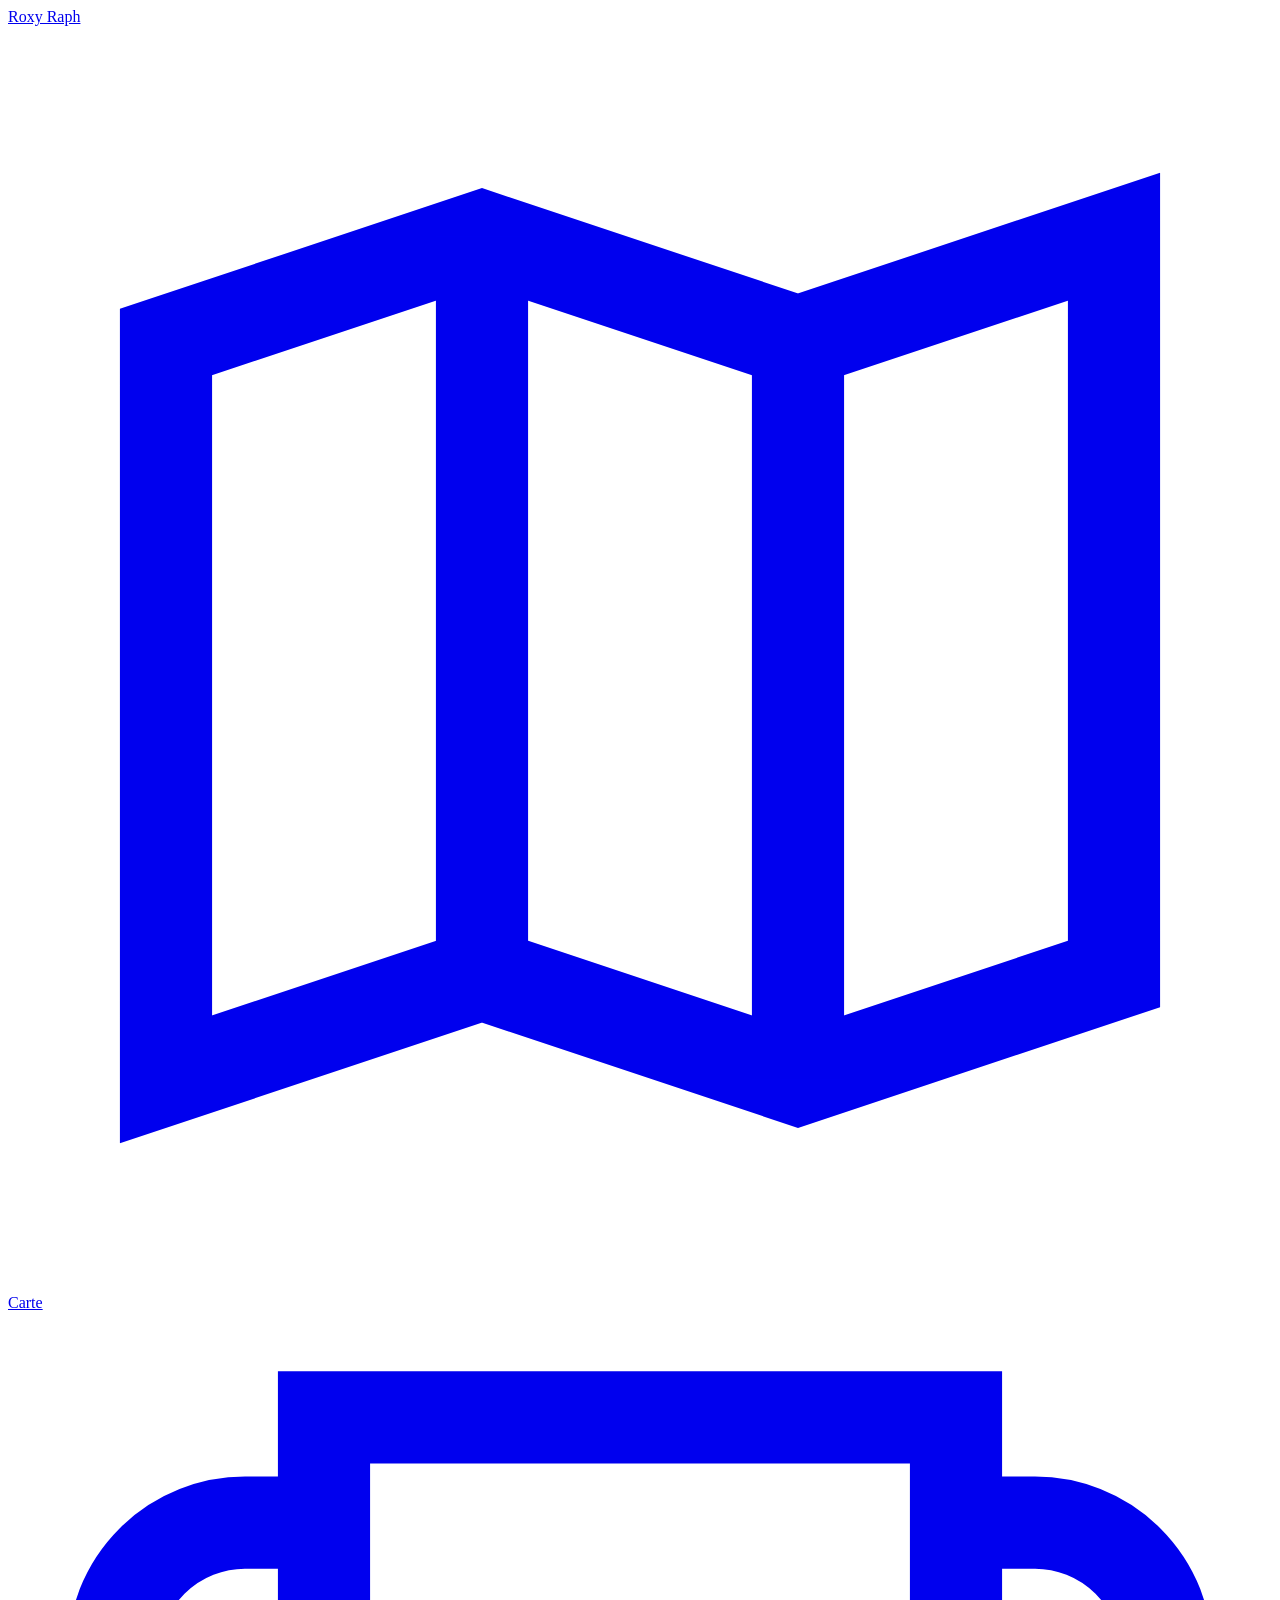
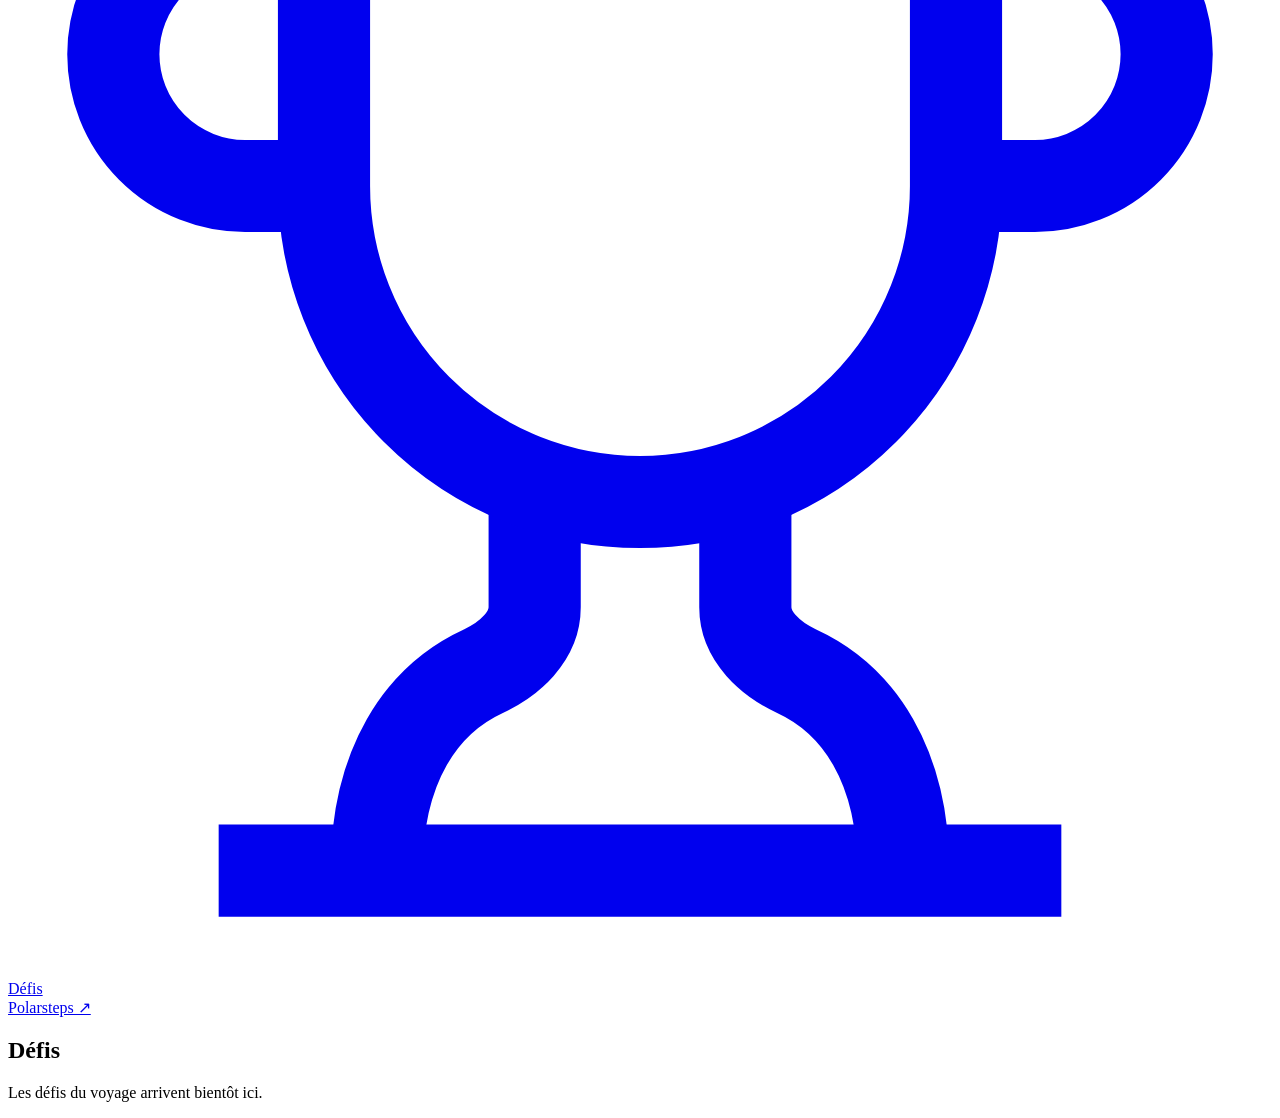
==== defis.html @ 451a27fe "New look" ====
<!DOCTYPE html>
<html lang="fr">
<head>
  <meta charset="UTF-8">
  <meta name="viewport" content="width=device-width, initial-scale=1.0">
  <title>Défis — Roxy Raph</title>
  <link rel="stylesheet" href="/travelguide/css/styles.css">
</head>
<body>
  <header class="header">
    <a class="brand" href="/travelguide/">Roxy Raph</a>

    <nav class="nav" aria-label="Navigation principale">
      <a class="nav-item" href="/travelguide/">
        <svg class="nav-icon" viewBox="0 0 24 24" fill="none" stroke="currentColor" stroke-width="1.75" aria-hidden="true">
          <path d="M3 6l6-2 6 2 6-2v14l-6 2-6-2-6 2V6z"/>
          <path d="M9 4v14M15 6v14"/>
        </svg>
        Carte
      </a>
      <a class="nav-item active" href="/travelguide/defis.html" aria-current="page">
        <svg class="nav-icon" viewBox="0 0 24 24" fill="none" stroke="currentColor" stroke-width="1.75" aria-hidden="true">
          <path d="M6 9H4.5a2.5 2.5 0 0 1 0-5H6"/>
          <path d="M18 9h1.5a2.5 2.5 0 0 0 0-5H18"/>
          <path d="M4 22h16"/>
          <path d="M10 14.66V17c0 .55-.47.98-.97 1.21C7.85 18.75 7 20 7 22"/>
          <path d="M14 14.66V17c0 .55.47.98.97 1.21C16.15 18.75 17 20 17 22"/>
          <path d="M18 2H6v7a6 6 0 0 0 12 0V2z"/>
        </svg>
        Défis
      </a>
    </nav>

    <a
      class="nav-external"
      href="https://www.polarsteps.com/Samulay/26507681-roxy-raph"
      target="_blank"
      rel="noopener noreferrer"
    >
      Polarsteps ↗
    </a>
  </header>

  <main class="content page">
    <section class="page-inner">
      <h1>Défis</h1>
      <p class="page-lead">Les défis du voyage arrivent bientôt ici.</p>
    </section>
  </main>
</body>
</html>
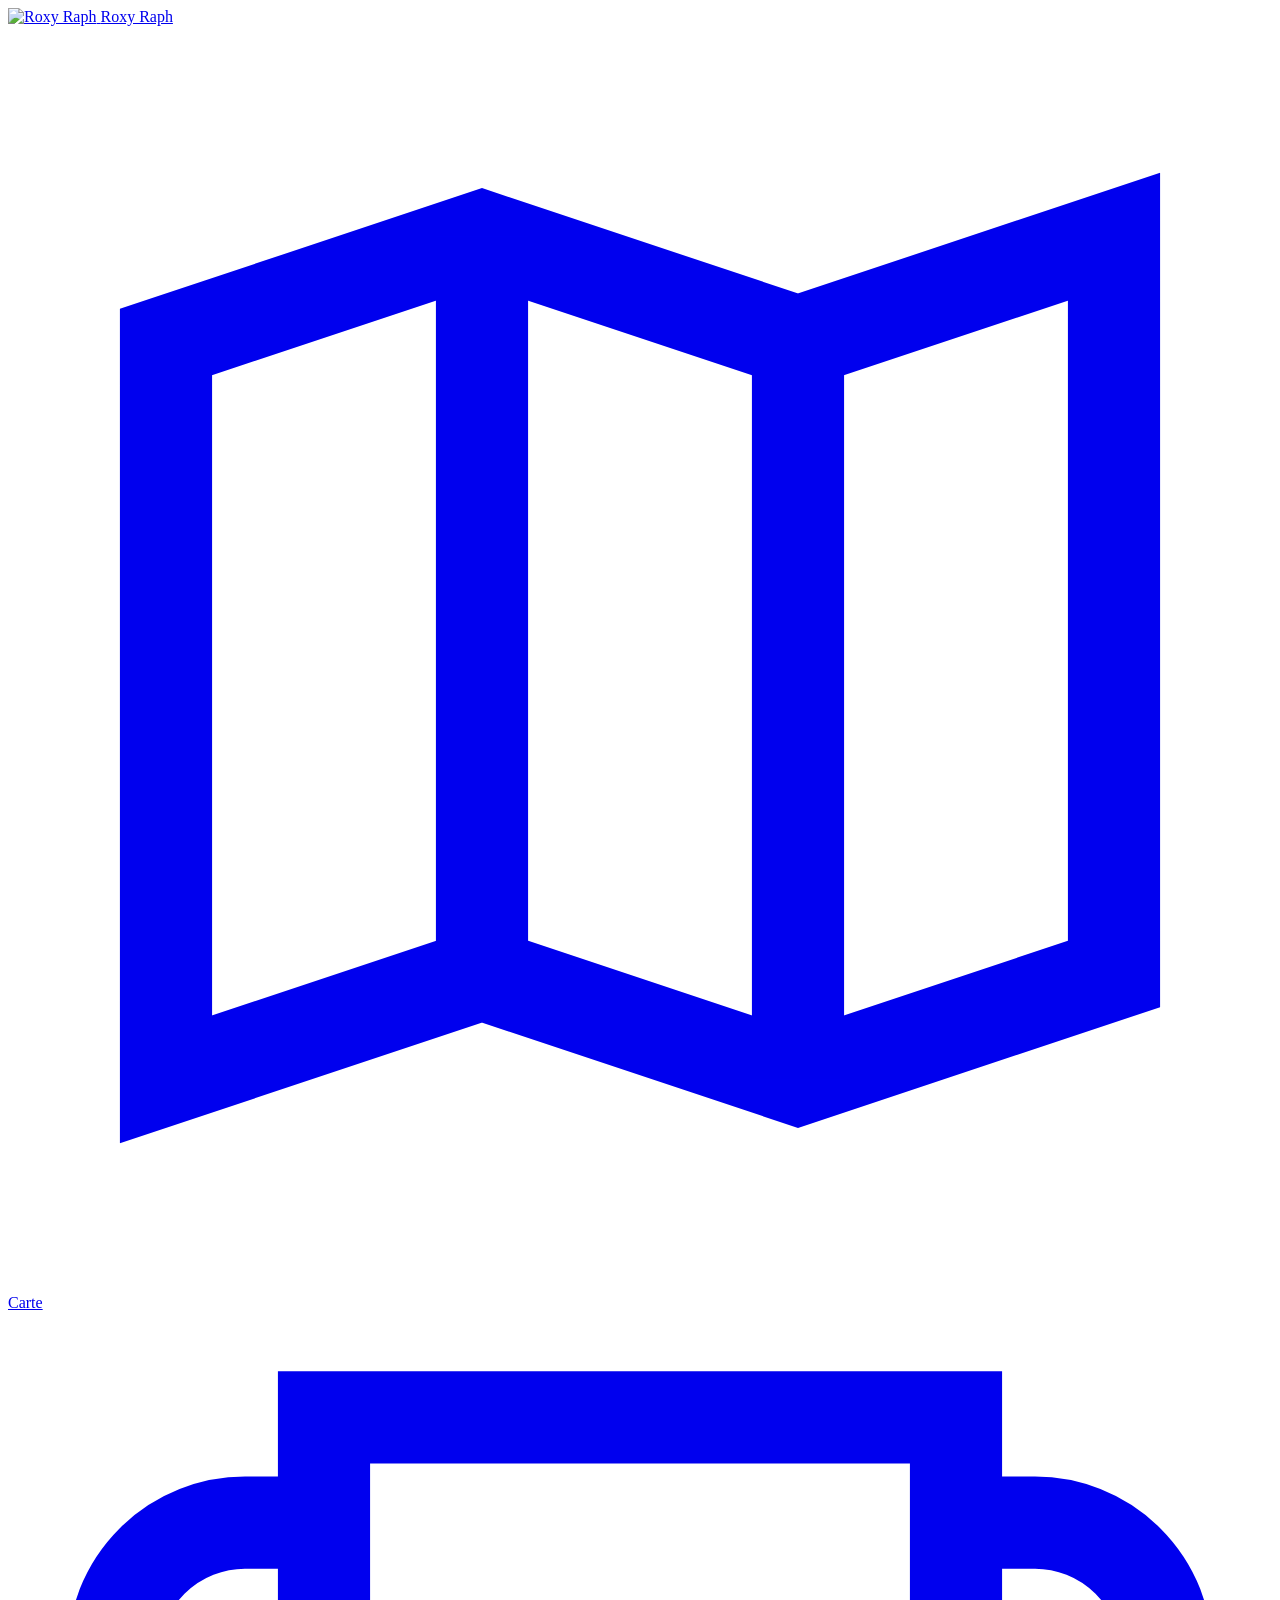
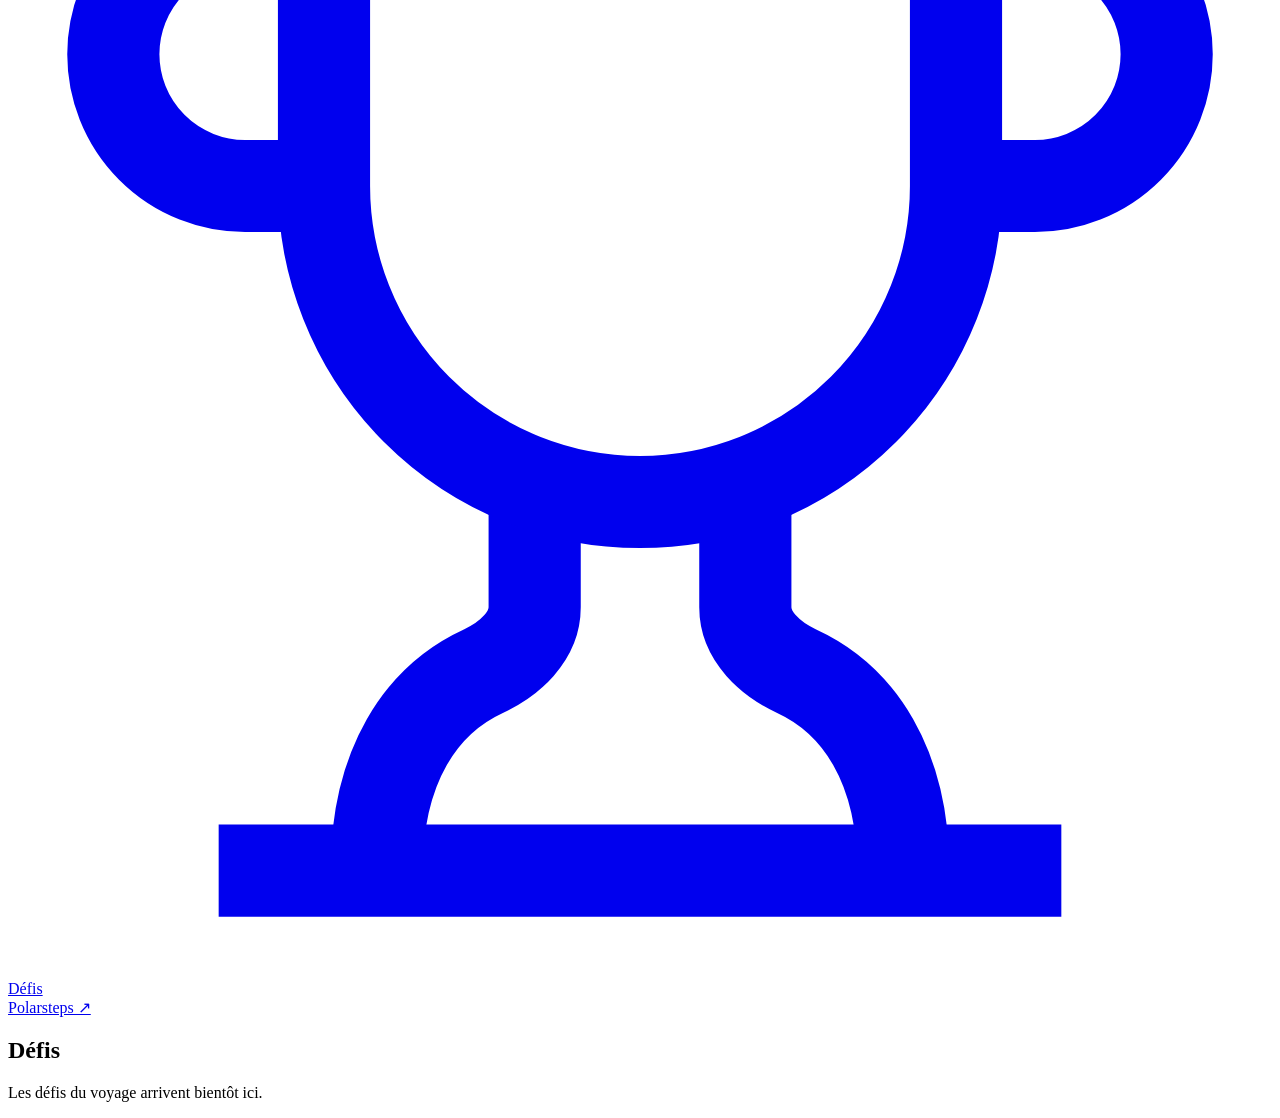
==== commit 4e7f1547: "logo" ====
--- a/defis.html
+++ b/defis.html
@@ -8,7 +8,15 @@
 </head>
 <body>
   <header class="header">
-    <a class="brand" href="/travelguide/">Roxy Raph</a>
+    <a class="brand" href="/travelguide/">
+      <img
+        class="brand-logo"
+        src="/travelguide/assets/logo.png"
+        alt="Roxy Raph"
+        onerror="this.closest('.brand').classList.add('no-logo')"
+      >
+      <span class="brand-text">Roxy Raph</span>
+    </a>
 
     <nav class="nav" aria-label="Navigation principale">
       <a class="nav-item" href="/travelguide/">
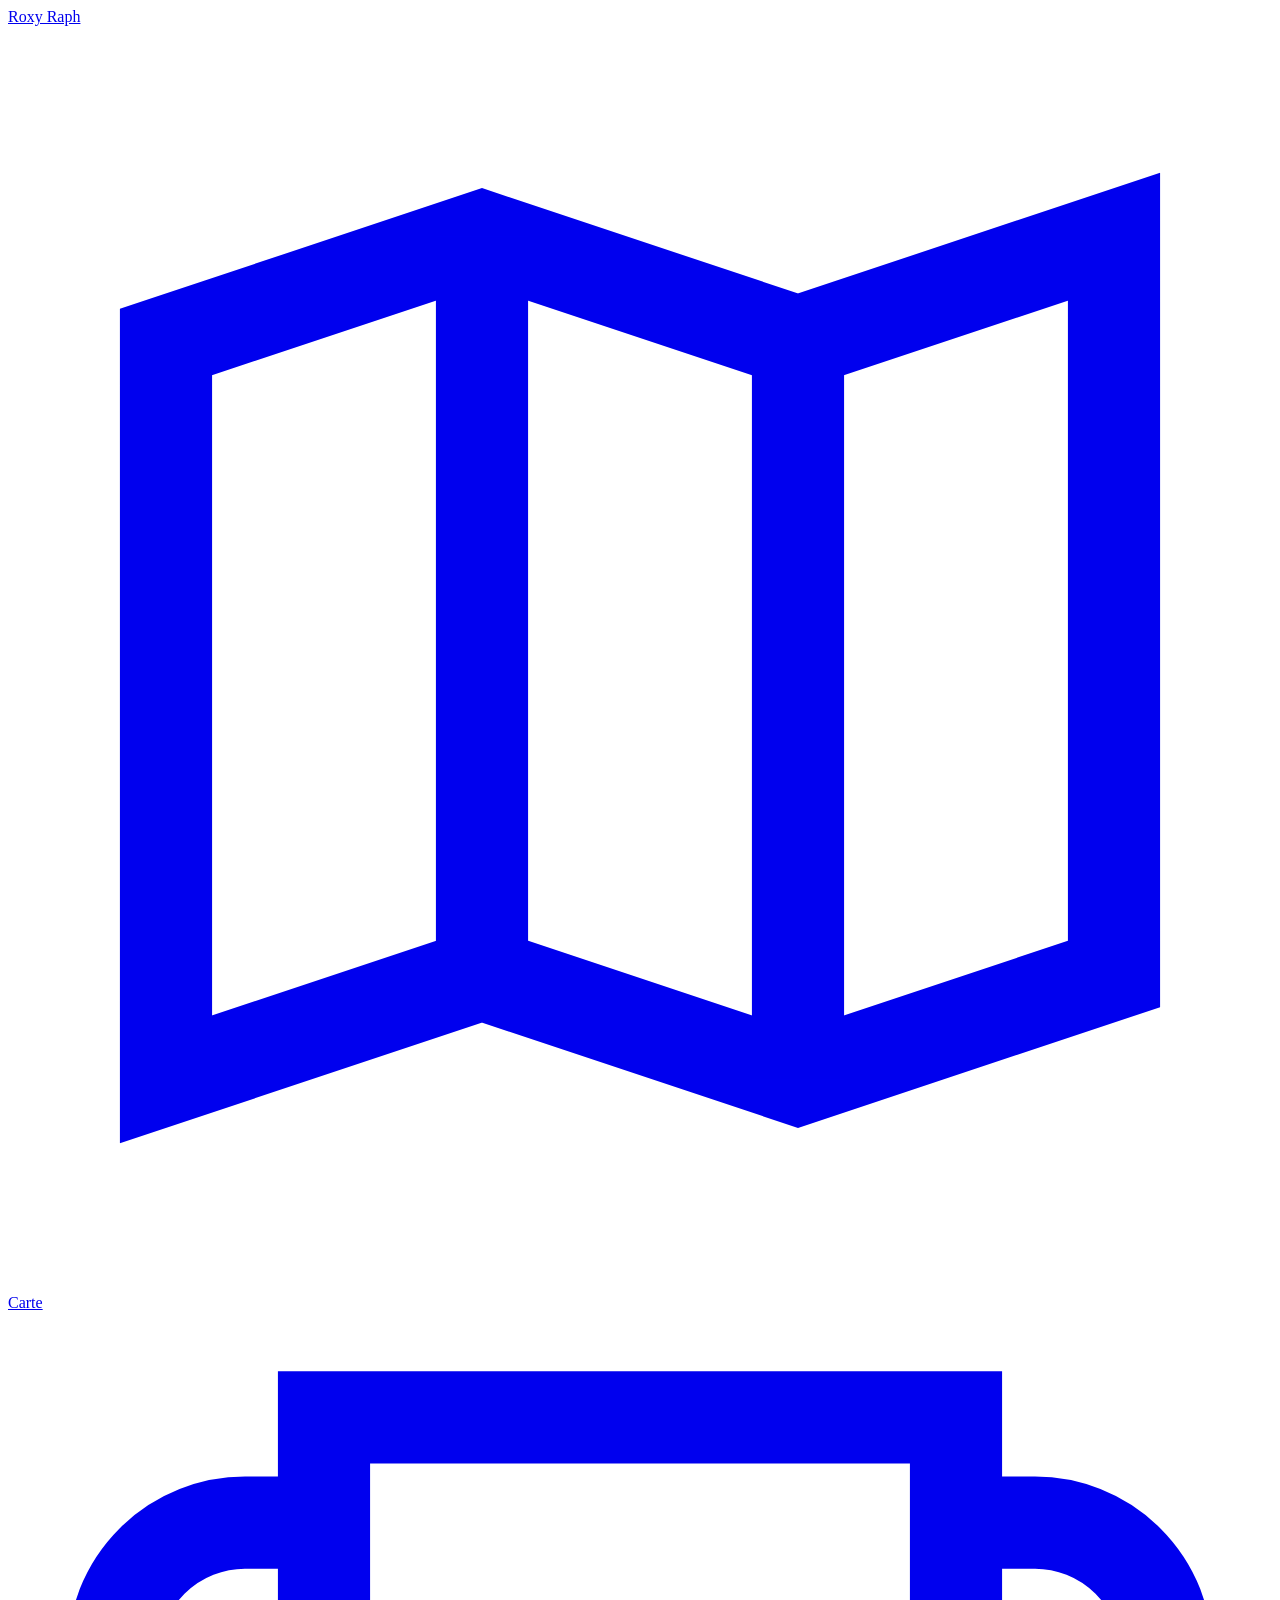
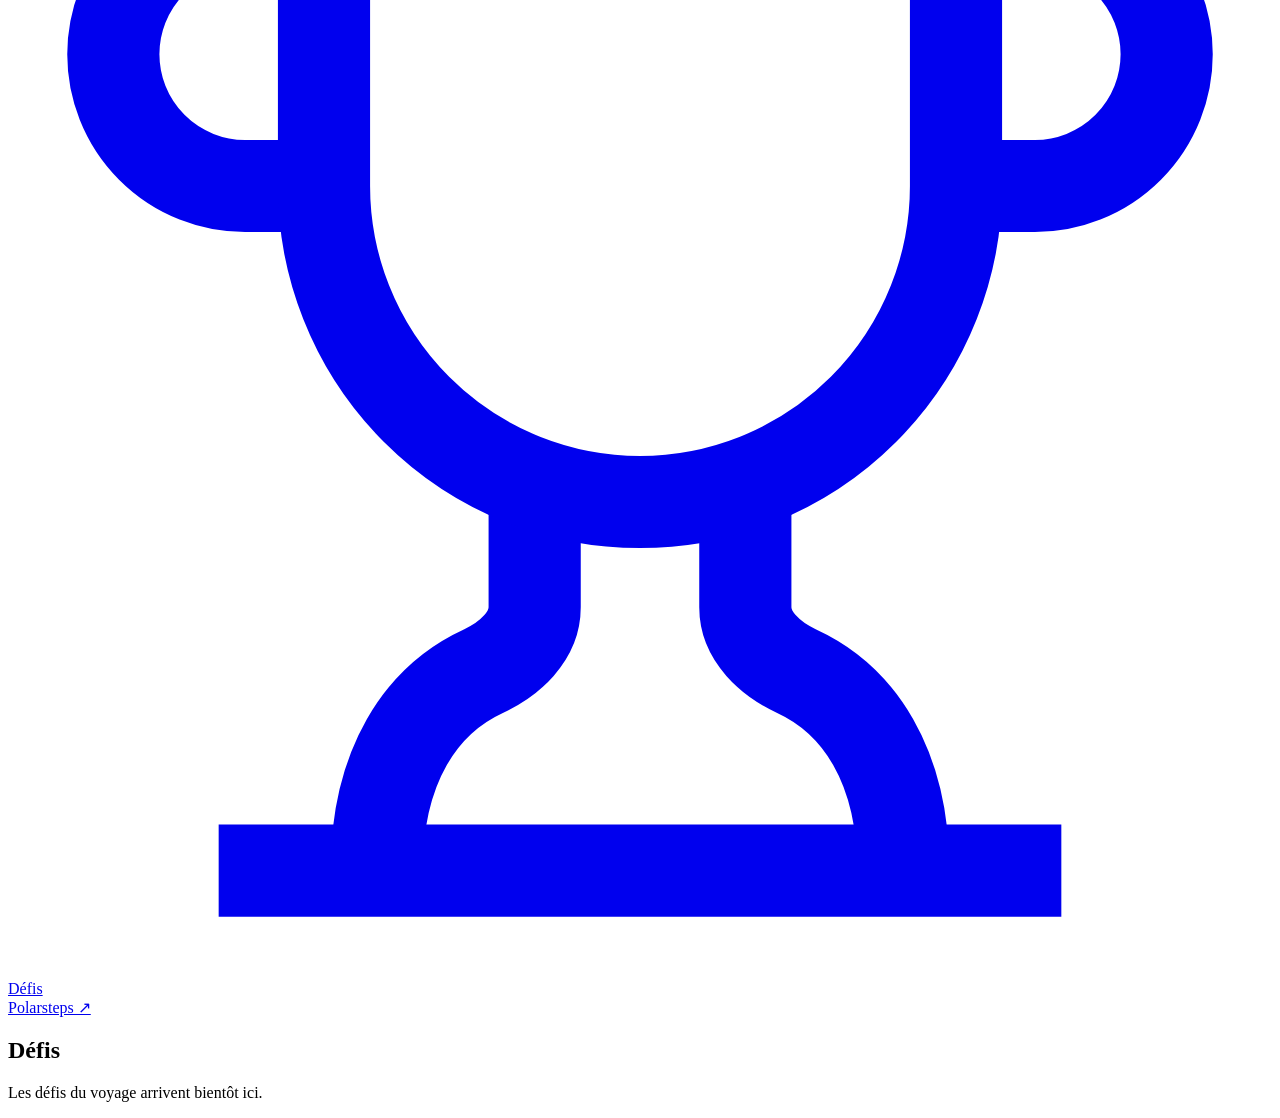
==== commit 0f6cad56: "Logo2" ====
--- a/defis.html
+++ b/defis.html
@@ -11,42 +11,44 @@
     <a class="brand" href="/travelguide/">
       <img
         class="brand-logo"
-        src="/travelguide/assets/logo.png"
-        alt="Roxy Raph"
-        onerror="this.closest('.brand').classList.add('no-logo')"
+        src="/travelguide/assets/logo.jpg"
+        alt=""
+        onerror="this.style.display='none'"
       >
       <span class="brand-text">Roxy Raph</span>
     </a>
 
-    <nav class="nav" aria-label="Navigation principale">
-      <a class="nav-item" href="/travelguide/">
-        <svg class="nav-icon" viewBox="0 0 24 24" fill="none" stroke="currentColor" stroke-width="1.75" aria-hidden="true">
-          <path d="M3 6l6-2 6 2 6-2v14l-6 2-6-2-6 2V6z"/>
-          <path d="M9 4v14M15 6v14"/>
-        </svg>
-        Carte
+    <div class="header-nav">
+      <nav class="nav" aria-label="Navigation principale">
+        <a class="nav-item" href="/travelguide/">
+          <svg class="nav-icon" viewBox="0 0 24 24" fill="none" stroke="currentColor" stroke-width="1.75" aria-hidden="true">
+            <path d="M3 6l6-2 6 2 6-2v14l-6 2-6-2-6 2V6z"/>
+            <path d="M9 4v14M15 6v14"/>
+          </svg>
+          Carte
+        </a>
+        <a class="nav-item active" href="/travelguide/defis.html" aria-current="page">
+          <svg class="nav-icon" viewBox="0 0 24 24" fill="none" stroke="currentColor" stroke-width="1.75" aria-hidden="true">
+            <path d="M6 9H4.5a2.5 2.5 0 0 1 0-5H6"/>
+            <path d="M18 9h1.5a2.5 2.5 0 0 0 0-5H18"/>
+            <path d="M4 22h16"/>
+            <path d="M10 14.66V17c0 .55-.47.98-.97 1.21C7.85 18.75 7 20 7 22"/>
+            <path d="M14 14.66V17c0 .55.47.98.97 1.21C16.15 18.75 17 20 17 22"/>
+            <path d="M18 2H6v7a6 6 0 0 0 12 0V2z"/>
+          </svg>
+          Défis
+        </a>
+      </nav>
+
+      <a
+        class="nav-external"
+        href="https://www.polarsteps.com/Samulay/26507681-roxy-raph"
+        target="_blank"
+        rel="noopener noreferrer"
+      >
+        Polarsteps ↗
       </a>
-      <a class="nav-item active" href="/travelguide/defis.html" aria-current="page">
-        <svg class="nav-icon" viewBox="0 0 24 24" fill="none" stroke="currentColor" stroke-width="1.75" aria-hidden="true">
-          <path d="M6 9H4.5a2.5 2.5 0 0 1 0-5H6"/>
-          <path d="M18 9h1.5a2.5 2.5 0 0 0 0-5H18"/>
-          <path d="M4 22h16"/>
-          <path d="M10 14.66V17c0 .55-.47.98-.97 1.21C7.85 18.75 7 20 7 22"/>
-          <path d="M14 14.66V17c0 .55.47.98.97 1.21C16.15 18.75 17 20 17 22"/>
-          <path d="M18 2H6v7a6 6 0 0 0 12 0V2z"/>
-        </svg>
-        Défis
-      </a>
-    </nav>
-
-    <a
-      class="nav-external"
-      href="https://www.polarsteps.com/Samulay/26507681-roxy-raph"
-      target="_blank"
-      rel="noopener noreferrer"
-    >
-      Polarsteps ↗
-    </a>
+    </div>
   </header>
 
   <main class="content page">
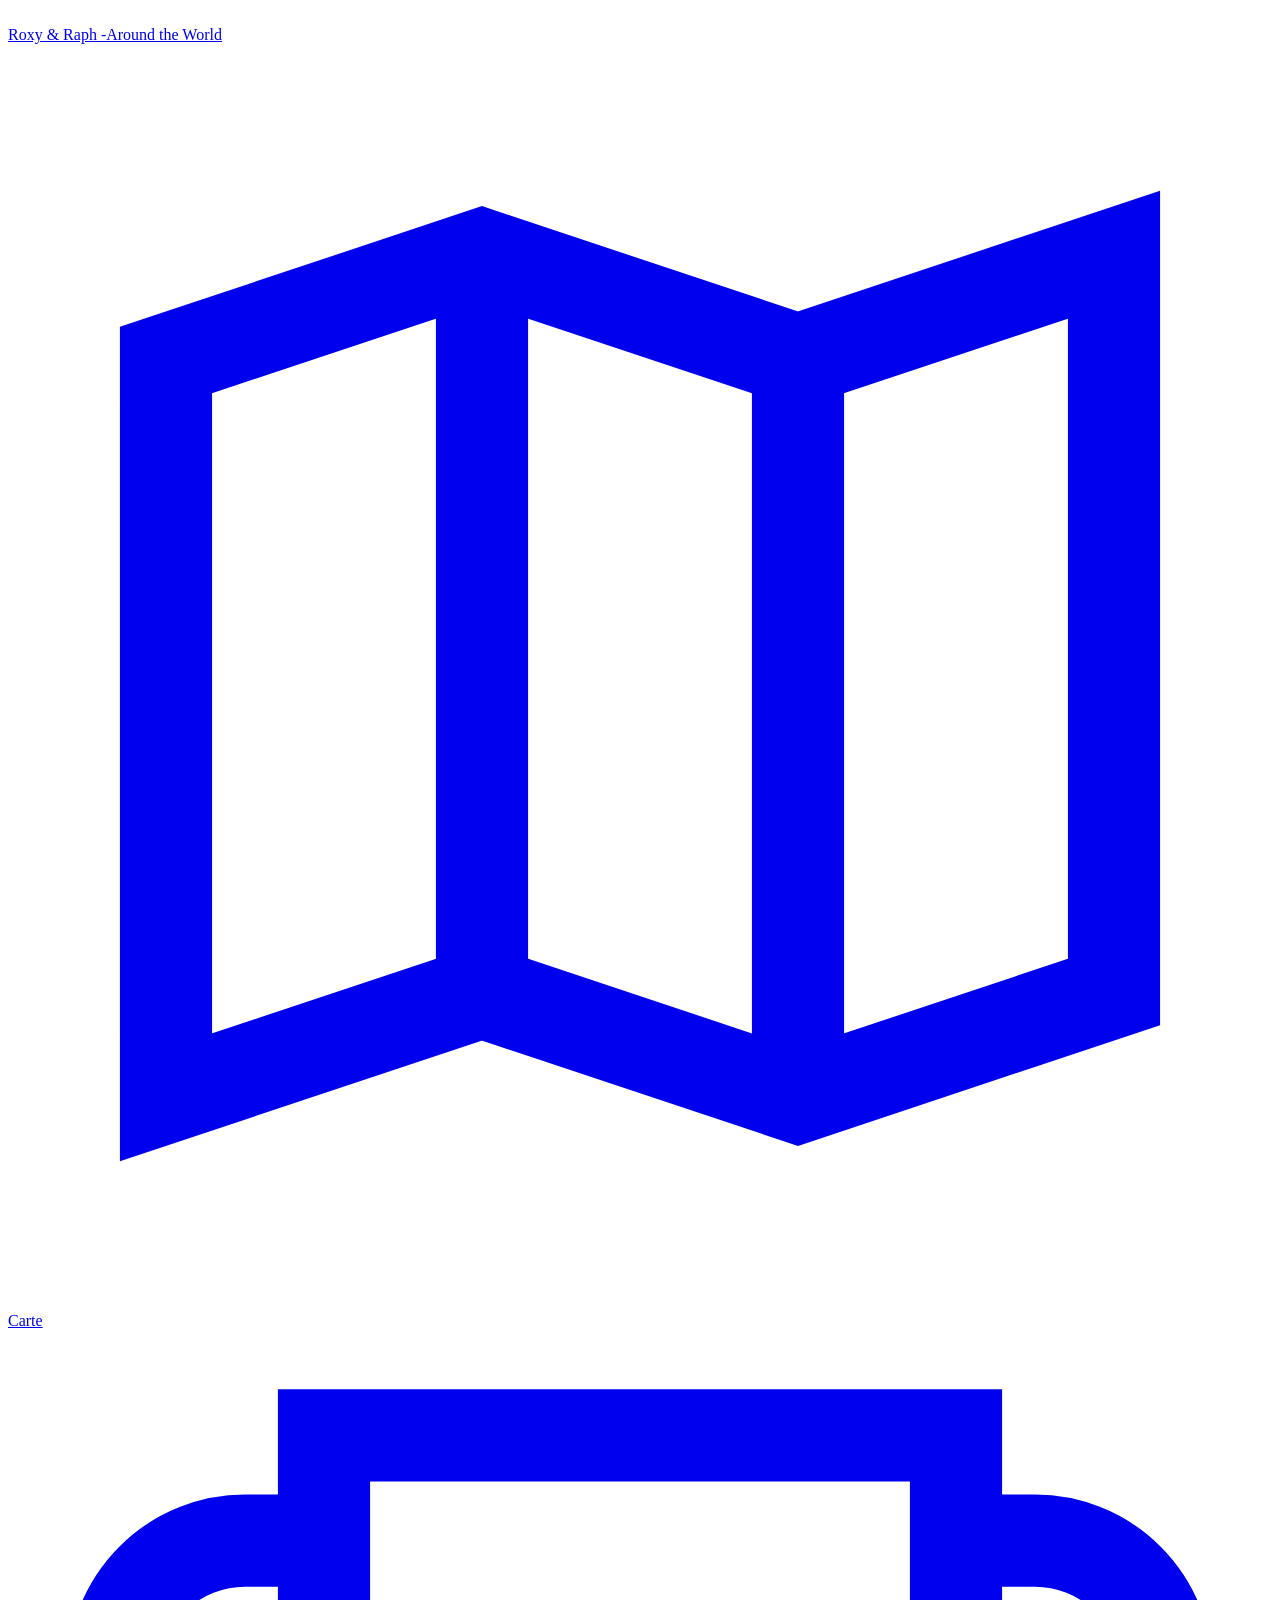
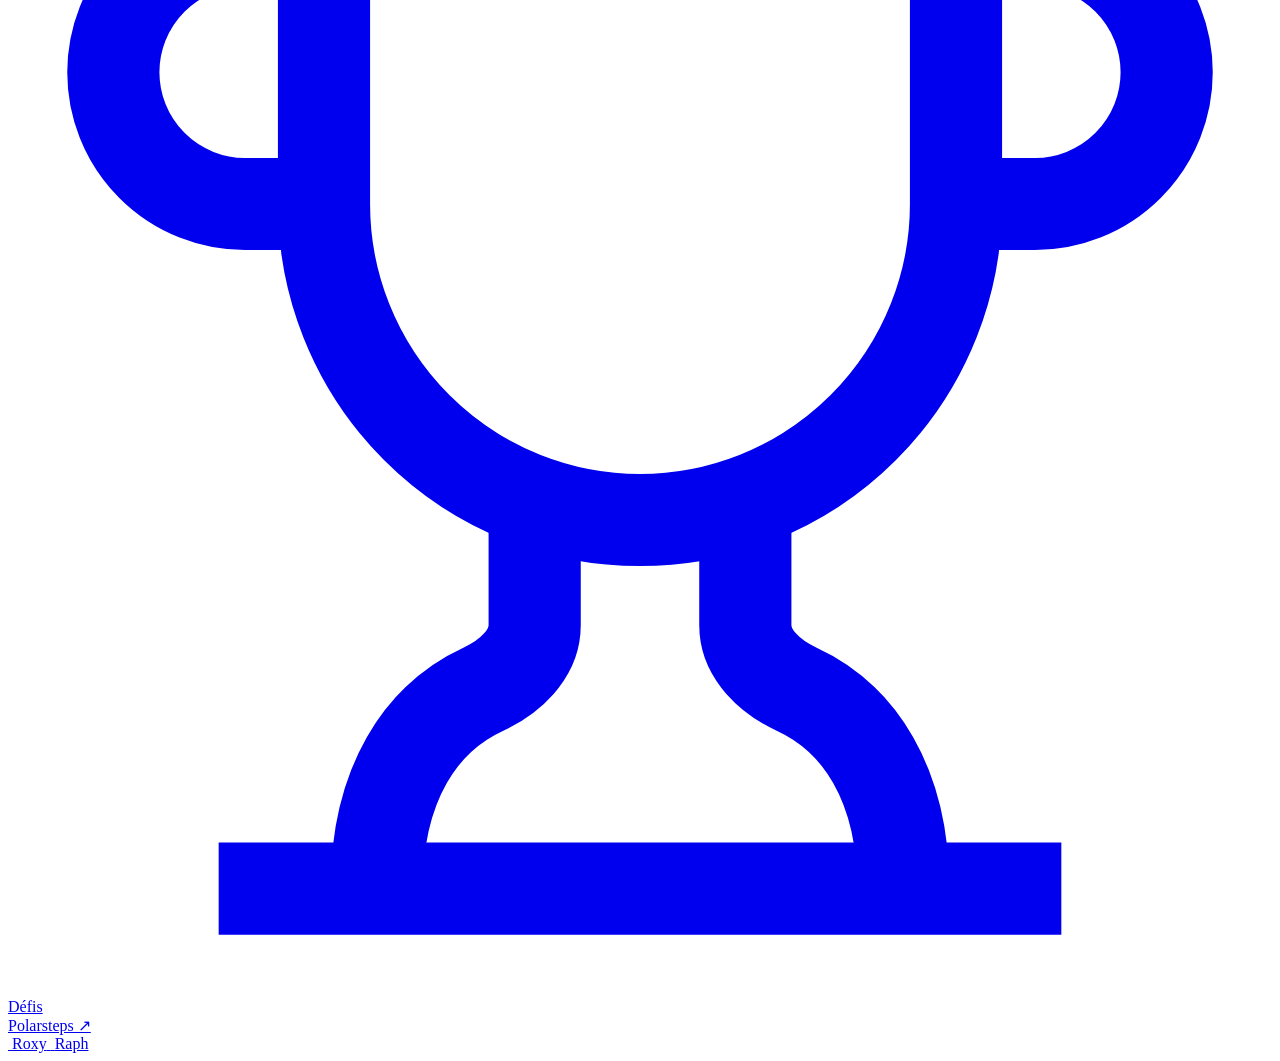
==== commit 1388aeee: "Defis_images" ====
--- a/defis.html
+++ b/defis.html
@@ -3,19 +3,34 @@
 <head>
   <meta charset="UTF-8">
   <meta name="viewport" content="width=device-width, initial-scale=1.0">
-  <title>Défis — Roxy Raph</title>
+  <title>Défis — Roxy&Raph</title>
+  <link rel="icon" href="/travelguide/assets/favicon.svg" type="image/svg+xml">
   <link rel="stylesheet" href="/travelguide/css/styles.css">
+  <svg xmlns="http://www.w3.org/2000/svg" width="0" height="0" aria-hidden="true">
+    <defs>
+      <filter id="knockout-white" color-interpolation-filters="sRGB">
+        <feColorMatrix type="matrix" values="
+          1 0 0 0 0
+          0 1 0 0 0
+          0 0 1 0 0
+          -1 -1 -1 3 0
+        "/>
+      </filter>
+    </defs>
+  </svg>
 </head>
 <body>
   <header class="header">
     <a class="brand" href="/travelguide/">
-      <img
-        class="brand-logo"
-        src="/travelguide/assets/logo.jpg"
-        alt=""
-        onerror="this.style.display='none'"
-      >
-      <span class="brand-text">Roxy Raph</span>
+      <span class="brand-logo-wrap">
+        <img
+          class="brand-logo"
+          src="/travelguide/assets/logo.jpg"
+          alt=""
+          onerror="this.closest('.brand-logo-wrap').style.display='none'"
+        >
+      </span>
+      <span class="brand-text">Roxy & Raph -Around the World</span>
     </a>
 
     <div class="header-nav">
@@ -52,10 +67,20 @@
   </header>
 
   <main class="content page">
-    <section class="page-inner">
-      <h1>Défis</h1>
-      <p class="page-lead">Les défis du voyage arrivent bientôt ici.</p>
-    </section>
+    <div class="defis-grid">
+      <a class="defis-btn" href="/travelguide/defisRoxy.html" aria-label="Défis de Roxy">
+        <span class="defis-btn-photo">
+          <img src="/travelguide/assets/roxy.png" alt="">
+        </span>
+        <span class="defis-btn-label">Roxy</span>
+      </a>
+      <a class="defis-btn" href="/travelguide/defisRaph.html" aria-label="Défis de Raph">
+        <span class="defis-btn-photo">
+          <img src="/travelguide/assets/raph.png" alt="">
+        </span>
+        <span class="defis-btn-label">Raph</span>
+      </a>
+    </div>
   </main>
 </body>
 </html>
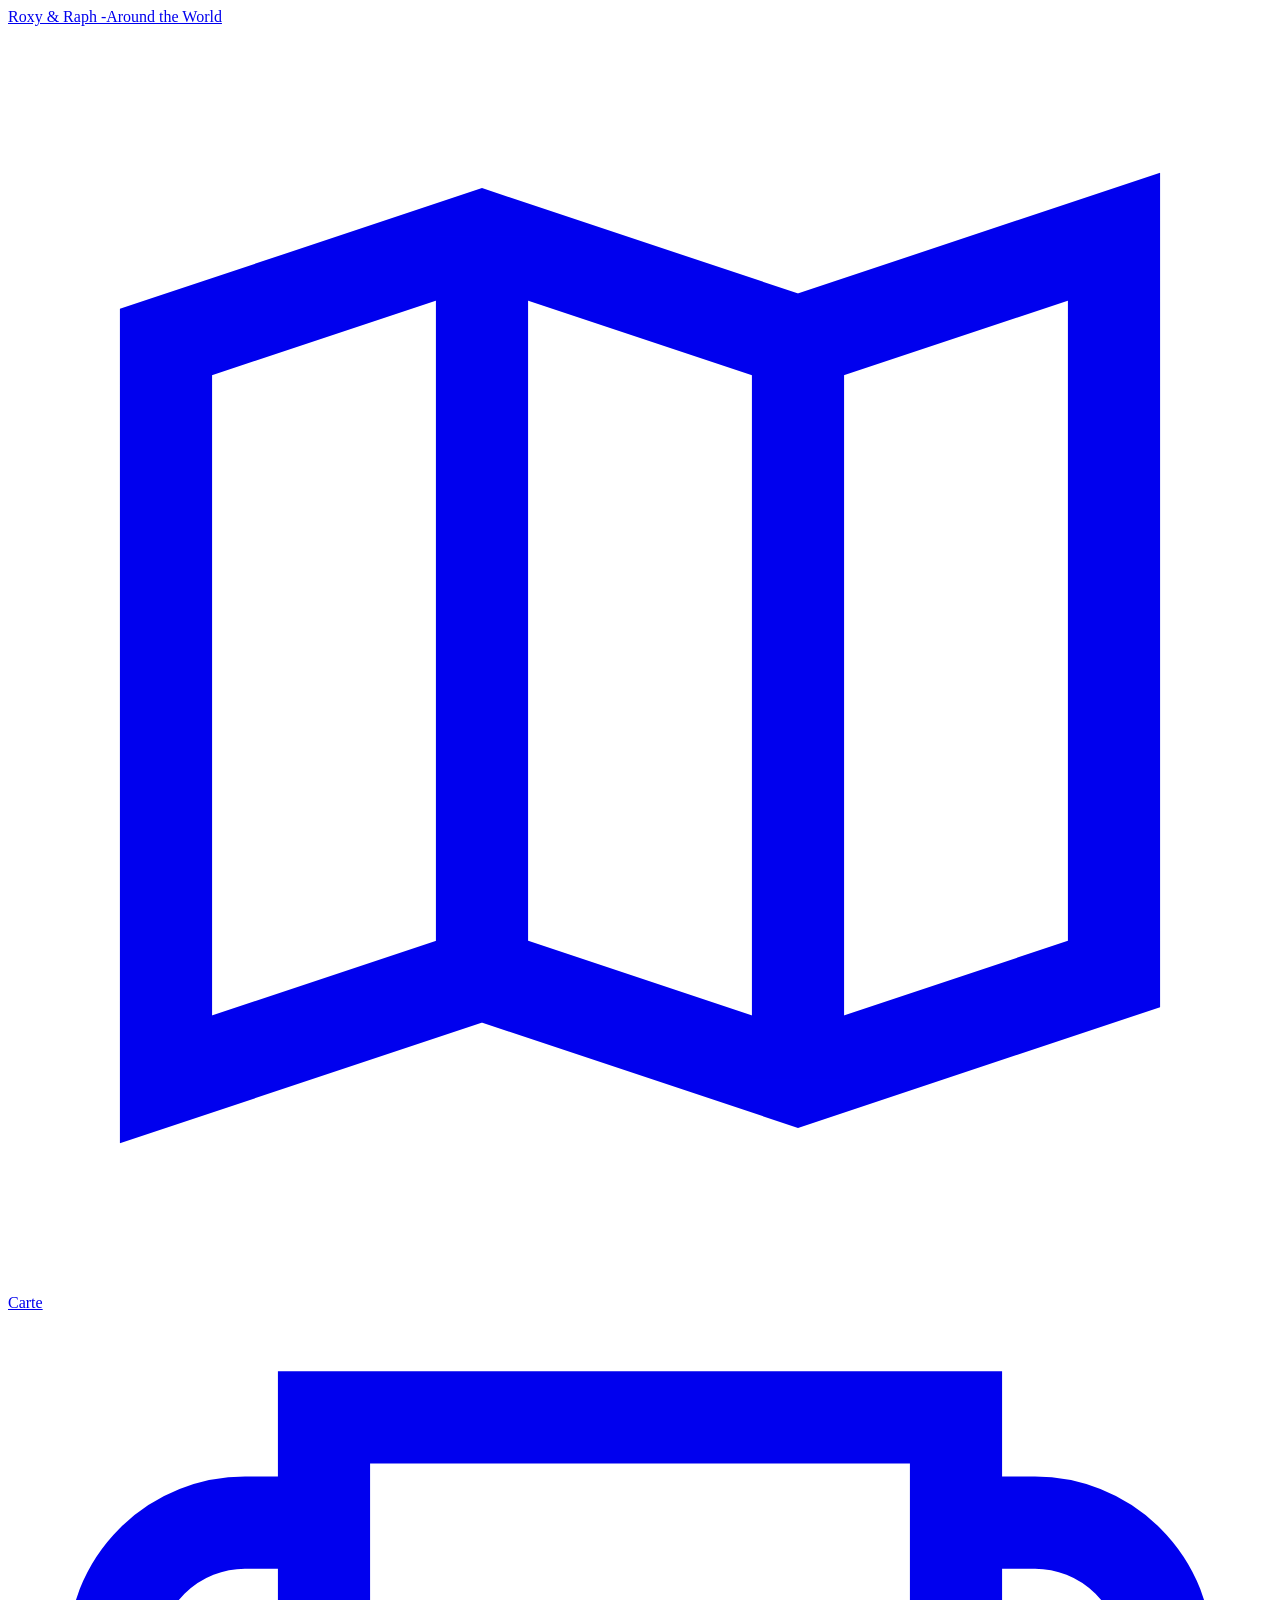
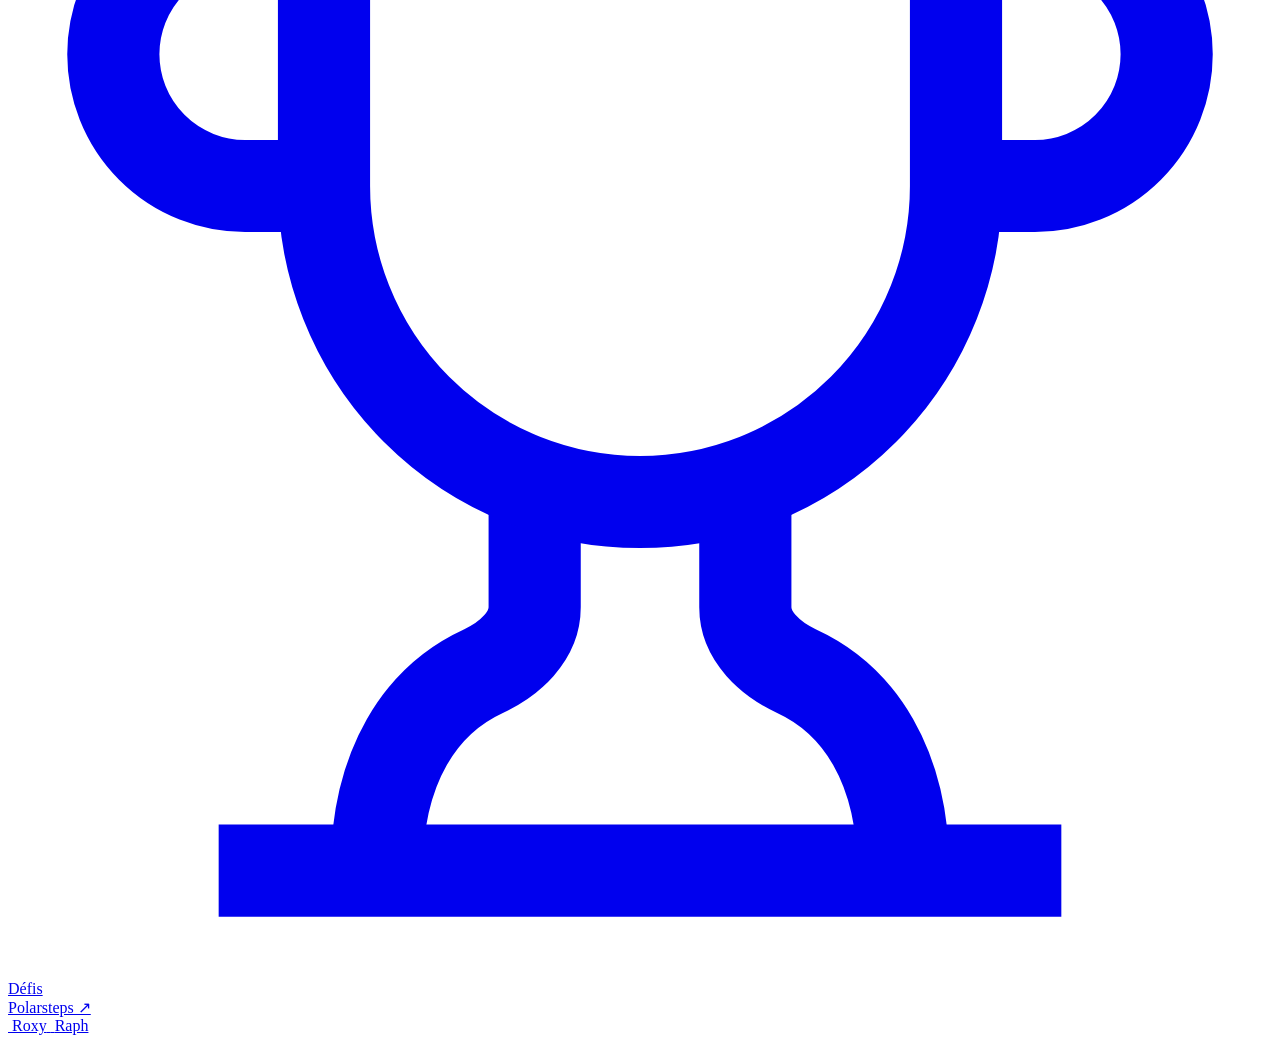
==== commit 12f6e22a: "look" ====
--- a/defis.html
+++ b/defis.html
@@ -4,20 +4,9 @@
   <meta charset="UTF-8">
   <meta name="viewport" content="width=device-width, initial-scale=1.0">
   <title>Défis — Roxy&Raph</title>
+  <link rel="icon" href="data:image/svg+xml,%3Csvg xmlns='http://www.w3.org/2000/svg' viewBox='0 0 32 32'%3E%3Crect width='32' height='32' rx='5' fill='%23161618'/%3E%3Cpath fill='%236b8cae' d='M10 3.5 11.5 28.5 15 28 13.5 4.5Z'/%3E%3Cpath fill='%236b8cae' d='M17.5 9.5c3.2-.8 6.8.2 8.8 3.5 1.5 2.3 1 4.8-.8 6.3-1.8 1.4-4.2 1.6-6.2.3l-.6-2.8c1.6-.6 2.2-2.4 1.2-3.8-.6-.8-1.2-1.6-1.4-2.5Z'/%3E%3C/svg%3E" type="image/svg+xml">
   <link rel="icon" href="/travelguide/assets/favicon.svg" type="image/svg+xml">
   <link rel="stylesheet" href="/travelguide/css/styles.css">
-  <svg xmlns="http://www.w3.org/2000/svg" width="0" height="0" aria-hidden="true">
-    <defs>
-      <filter id="knockout-white" color-interpolation-filters="sRGB">
-        <feColorMatrix type="matrix" values="
-          1 0 0 0 0
-          0 1 0 0 0
-          0 0 1 0 0
-          -1 -1 -1 3 0
-        "/>
-      </filter>
-    </defs>
-  </svg>
 </head>
 <body>
   <header class="header">
